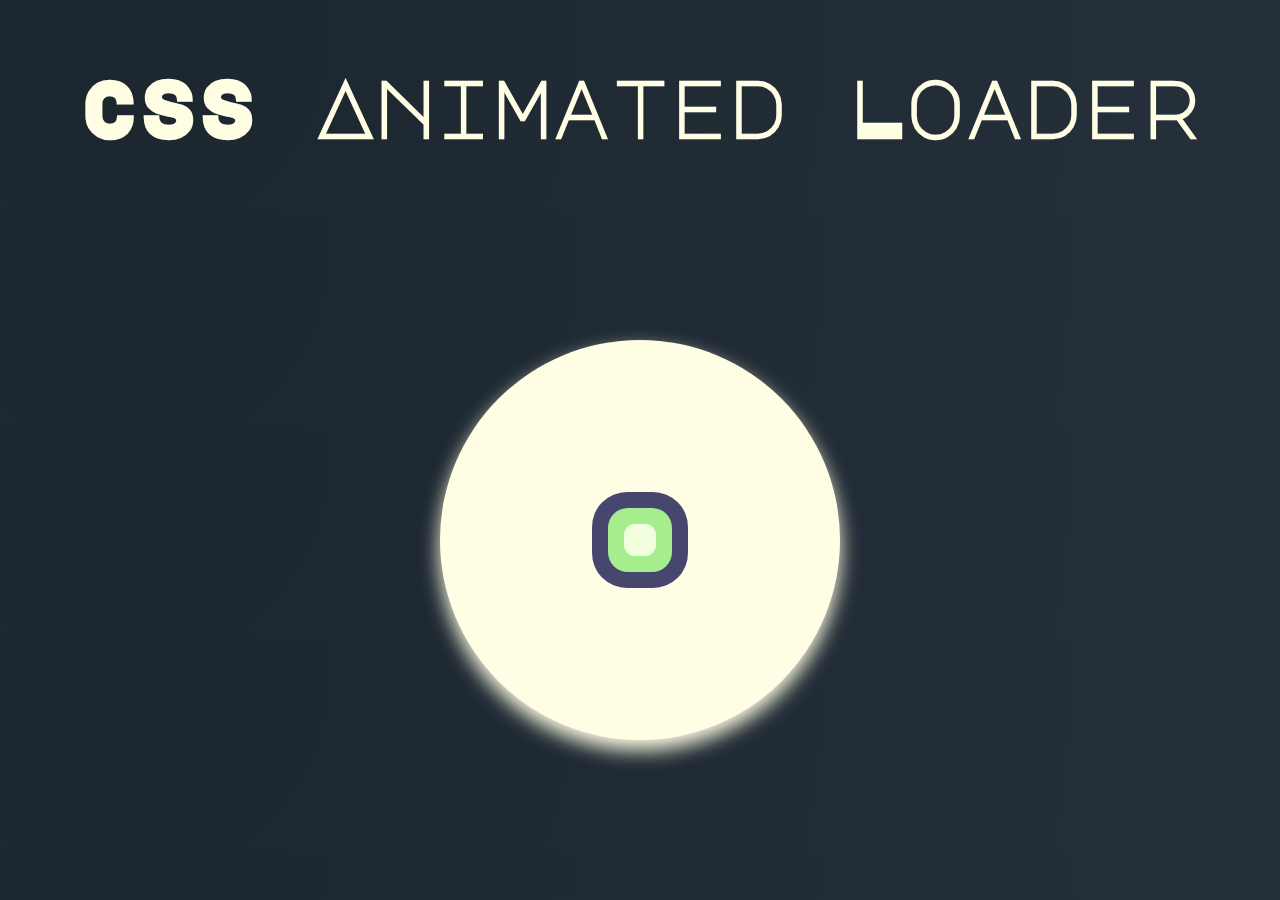
==== Day02/index.html @ 729ecd91 "Initial commit" ====
<!DOCTYPE html>
<html lang="en">
<head>
    <meta charset="UTF-8">
    <meta name="viewport" content="width=device-width, initial-scale=1.0">
    <link rel="stylesheet" href="style.css">
    <title>Document</title>
</head>
<body>
<header>
    <h2>CSS Animated Loader</h2>
</header>
<div class="bg-frame">
    <div class="square-first"></div>
    <div class="square-second"></div>
    <div class="square-third"></div>
</div>
</body>
</html>
---- Day02/style.css ----
@import url("https://fonts.googleapis.com/css2?family=Major+Mono+Display&display=swap");

/* global */
:root {
  --curve: cubic-bezier(0.2, 1, 0.6, 1);
}

body {
  background-image: radial-gradient(
    circle farthest-corner at 10% 20%,
    rgba(28, 38, 47, 1) 0%,
    rgba(37, 47, 57, 1) 90%
  );
}

h2 {
  font-family: "Major Mono Display", monospace;
  font-size: 5em;
  color: #fffee4;
  text-align: center;
}

@media only screen and (max-width: 768px) {
  /* For mobile phones: */
  h2 {
    display:none;
  }
}

/* frame */
.bg-frame {
  width: 400px;
  height: 400px;
  background-color: #fffee4;
  border-radius: 50%;
  box-shadow: 0 10px 20px #fffee4;
  position: absolute;
  top: 60%;
  left: 50%;
  transform: translate(-50%, -50%);
}

/* squares */
.square-first {
  width: 96px;
  height: 96px;
  background-color: #46466e;
  border-radius: 35px;
  position: relative;
  top: 152px;
  left: 152px;
  animation: first 4s var(--curve) 0s infinite alternate both;
}

.square-second {
  width: 64px;
  height: 64px;
  background-color: #a6ed8e;
  border-radius: 20px;
  position: absolute;
  top: 168px;
  left: 168px;
  animation: second 4s var(--curve) 0s infinite alternate both;
}

.square-third {
  width: 32px;
  height: 32px;
  background-color: #f2ffdf;
  border-radius: 11px;
  position: absolute;
  top: 184px;
  left: 184px;
  animation: third 4s var(--curve) 0s infinite alternate both;
}

/* keyframes */
@keyframes first {
  0% {
    transform: scale(0) rotate(0deg);
    box-shadow: 2px 2px 2px 2px hsla(0, 0%, 0%, 0);
  }
  20% {
    transform: scale(0) rotate(0deg);
    box-shadow: 2px 2px 2px 2px hsla(0, 0%, 0%, 0);
  }
  50% {
    transform: scale(1) rotate(360deg);
    box-shadow: 8px 8px 16px 0 hsla(0, 0%, 0%, 0.4);
  }
  100% {
    transform: scale(1) rotate(360deg);
    box-shadow: 8px 8px 16px 0 hsla(0, 0%, 0%, 0.4);
  }
}

@keyframes second {
  0% {
    transform: scale(0) rotate(0deg);
    box-shadow: 1px 1px 1px 1px hsla(0, 33%, 1%, 0.1);
  }
  30% {
    transform: scale(0) rotate(0deg);
    box-shadow: 1px 1px 1px 1px hsla(0, 0%, 0%, 0.1);
  }
  60% {
    transform: scale(1) rotate(-360deg);
    box-shadow: 4px 4px 8px 0 hsla(0, 0%, 0%, 0.4);
  }
  100% {
    transform: scale(1) rotate(-360deg);
    box-shadow: 4px 4px 8px 0 hsla(0, 0%, 0%, 0.4);
  }
}

@keyframes third {
  0% {
    transform: scale(0) rotate(0deg);
    box-shadow: 0.5px 0.5px 0.5px 0.5px hsla(0, 0%, 0%, 0.1);
  }
  40% {
    transform: scale(0) rotate(0deg);
    box-shadow: 0.5px 0.5px 0.5px 0.5px hsla(0, 0%, 0%, 0.1);
  }
  100% {
    transform: scale(1) rotate(360deg);
    box-shadow: 2px 2px 4px 0 hsla(0, 0%, 0%, 0.4);
  }
  100% {
    transform: scale(1) rotate(360deg);
    box-shadow: 2px 2px 4px 0 hsla(0, 0%, 0%, 0.4);
  }
}
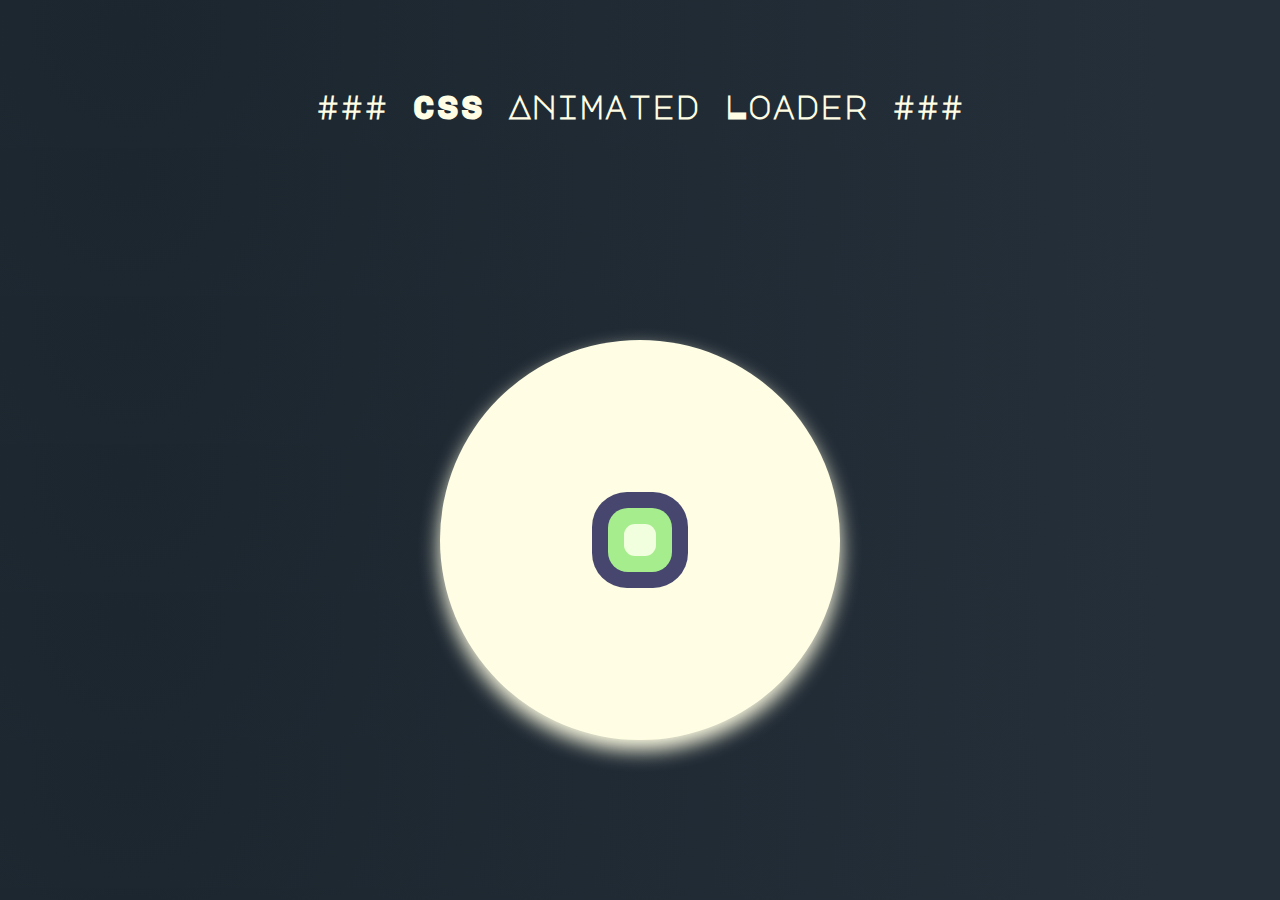
==== commit 7379140c: "text edit" ====
--- a/Day02/index.html
+++ b/Day02/index.html
@@ -8,7 +8,7 @@
 </head>
 <body>
 <header>
-    <h2>CSS Animated Loader</h2>
+    <h2>### CSS Animated Loader ###</h2>
 </header>
 <div class="bg-frame">
     <div class="square-first"></div>
--- a/Day02/style.css
+++ b/Day02/style.css
@@ -15,9 +15,10 @@
 
 h2 {
   font-family: "Major Mono Display", monospace;
-  font-size: 5em;
+  font-size: 2em;
   color: #fffee4;
   text-align: center;
+  margin-top: 7vw;
 }
 
 @media only screen and (max-width: 768px) {
